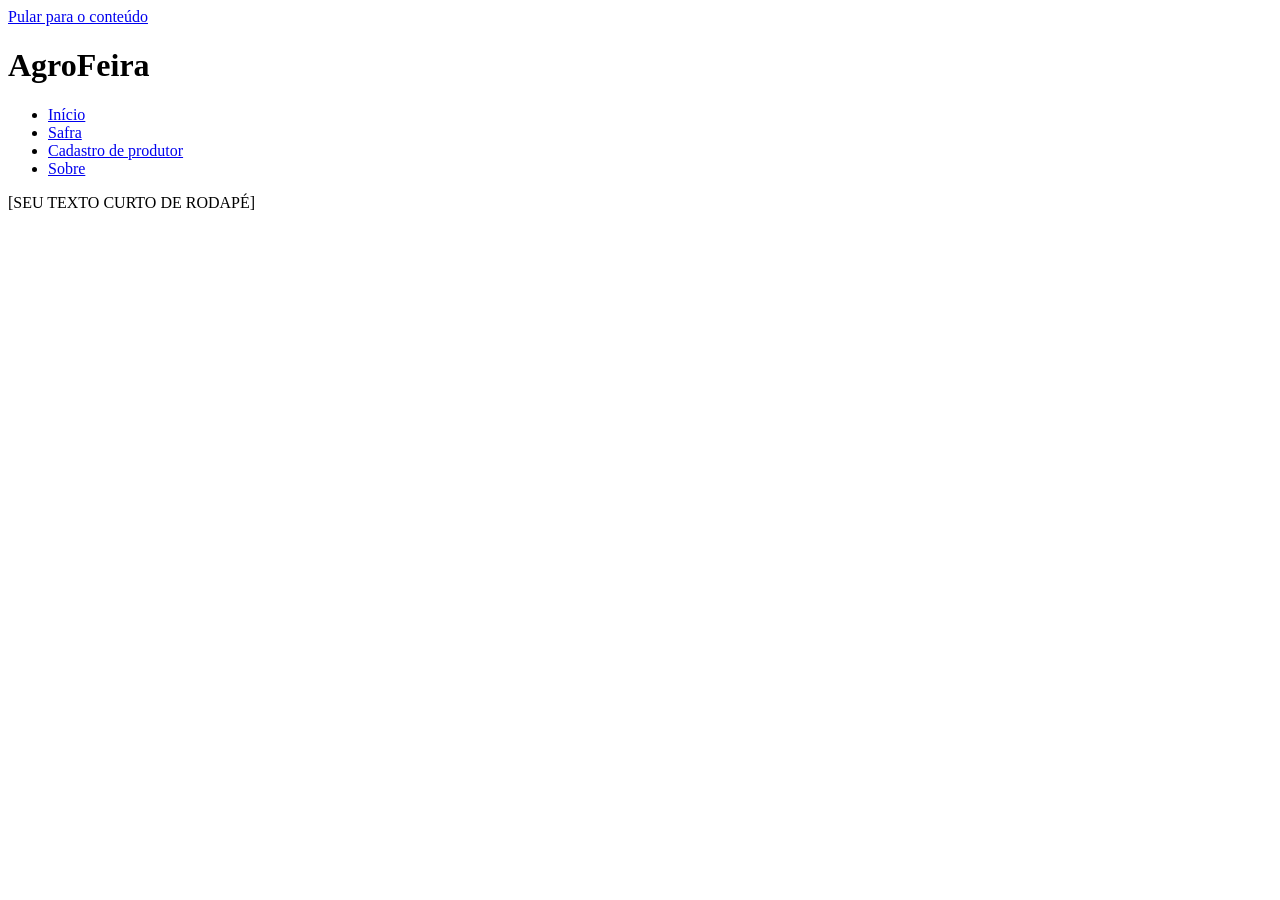
==== cadastro-produtor.html @ a7de07a6 "moldura das 4 páginas" ====
<!DOCTYPE html>
<html lang="pt-BR">
<head>
  <meta charset="UTF-8">
  <meta name="viewport" content="width=device-width, initial-scale=1.0">
  <title>AgroFeira - Cadastro de produtor</title>
</head>
<body>

  <a href="#conteudo" class="pular">Pular para o conteúdo</a>

  <header class="cabecalho-site">
    <h1>AgroFeira</h1>
    <nav aria-label="1">
      <ul class="menu">
        <li><a href="index.html">Início</a></li>
        <li><a href="safra.html">Safra</a></li>
        <li><a href="cadastro-produtor.html" aria-current="page">Cadastro de produtor</a></li>
        <li><a href="sobre.html">Sobre</a></li>
      </ul>
    </nav>
  </header>

  <main id="conteudo">
    <!-- AQUI VOCÊ ESCREVE O FORMULÁRIO (Passo 6 do roteiro) -->
  </main>

  <footer class="rodape-site">
    <p>[SEU TEXTO CURTO DE RODAPÉ]</p>
  </footer>

</body>
</html>
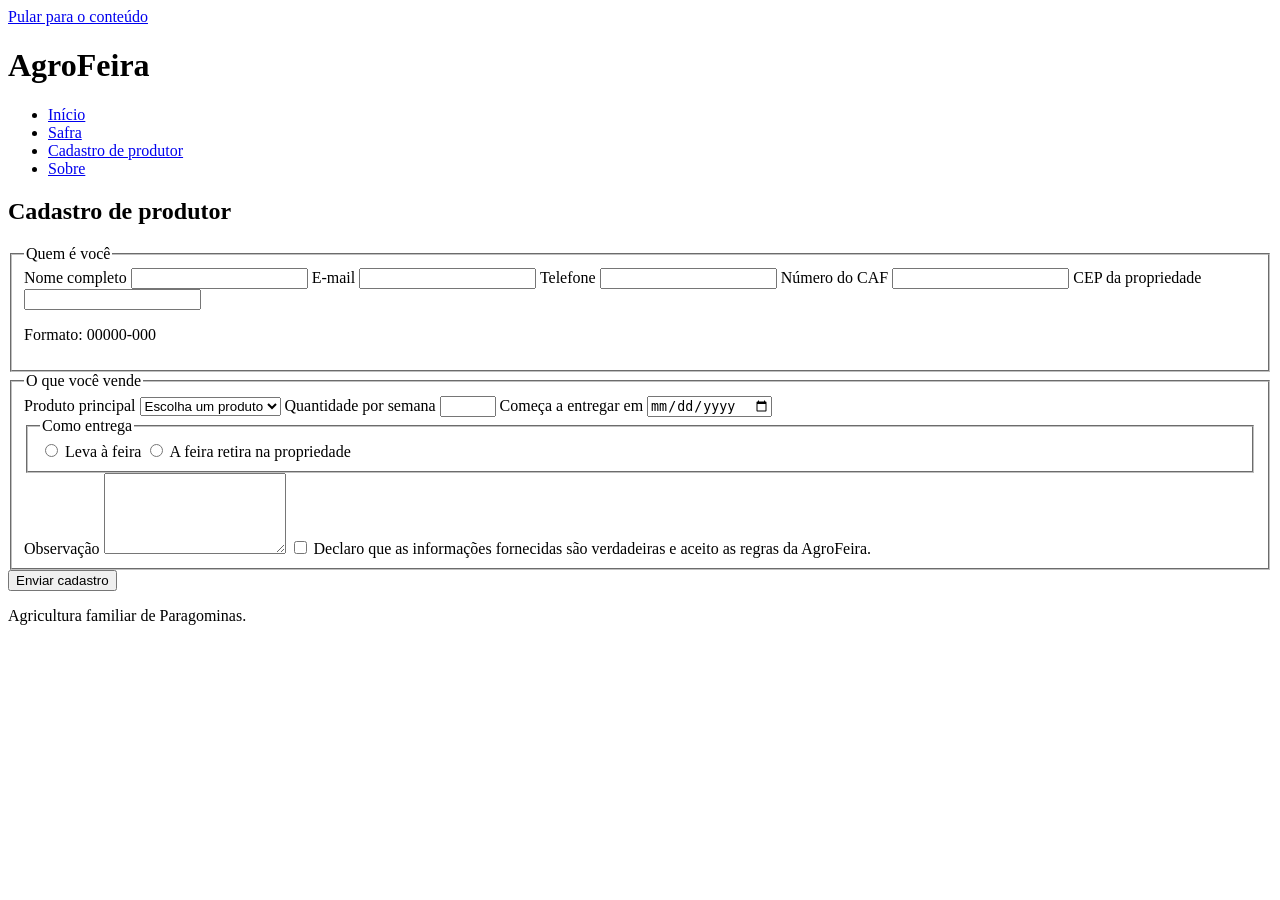
==== commit 53543ceb: "cadastro" ====
--- a/cadastro-produtor.html
+++ b/cadastro-produtor.html
@@ -11,7 +11,7 @@
 
   <header class="cabecalho-site">
     <h1>AgroFeira</h1>
-    <nav aria-label="1">
+    <nav aria-label="Principal">
       <ul class="menu">
         <li><a href="index.html">Início</a></li>
         <li><a href="safra.html">Safra</a></li>
@@ -22,11 +22,100 @@
   </header>
 
   <main id="conteudo">
-    <!-- AQUI VOCÊ ESCREVE O FORMULÁRIO (Passo 6 do roteiro) -->
+
+    <h2>Cadastro de produtor</h2>
+
+    <form class="formulario-cadastro">
+
+      <fieldset>
+        <legend>Quem é você</legend>
+
+        <label for="nome">Nome completo</label>
+        <input type="text" id="nome" name="nome" required autocomplete="name">
+
+        <label for="email">E-mail</label>
+        <input type="email" id="email" name="email" required autocomplete="email">
+
+        <label for="telefone">Telefone</label>
+        <input type="tel" id="telefone" name="telefone" autocomplete="tel">
+
+        <label for="caf">Número do CAF</label>
+        <input type="text" id="caf" name="caf">
+
+        <label for="cep">CEP da propriedade</label>
+        <input
+          type="text"
+          id="cep"
+          name="cep"
+          inputmode="numeric"
+          pattern="[0-9]{5}-?[0-9]{3}"
+          aria-describedby="cep-ajuda">
+        <p id="cep-ajuda">Formato: 00000-000</p>
+
+      </fieldset>
+
+      <fieldset>
+        <legend>O que você vende</legend>
+
+        <label for="produto">Produto principal</label>
+        <select id="produto" name="produto" required>
+          <option value="">Escolha um produto</option>
+          <option value="mandioca">Mandioca</option>
+          <option value="banana">Banana-prata</option>
+          <option value="acai">Açaí</option>
+          <option value="pimenta">Pimenta-do-reino</option>
+          <option value="cupuacu">Cupuaçu</option>
+          <option value="alface">Alface</option>
+        </select>
+
+        <label for="quantidade">Quantidade por semana</label>
+        <input
+          type="number"
+          id="quantidade"
+          name="quantidade"
+          min="1"
+          max="500"
+          step="1"
+          required>
+
+        <label for="data-entrega">Começa a entregar em</label>
+        <input type="date" id="data-entrega" name="data-entrega">
+
+        <fieldset>
+          <legend>Como entrega</legend>
+
+          <label for="entrega-feira">
+            <input type="radio" id="entrega-feira" name="entrega" value="feira">
+            Leva à feira
+          </label>
+
+          <label for="entrega-propriedade">
+            <input type="radio" id="entrega-propriedade" name="entrega" value="propriedade">
+            A feira retira na propriedade
+          </label>
+
+        </fieldset>
+
+        <label for="observacao">Observação</label>
+        <textarea id="observacao" name="observacao" rows="5"></textarea>
+
+        <label for="aceite">
+          <input type="checkbox" id="aceite" name="aceite" required>
+          Declaro que as informações fornecidas são verdadeiras e aceito as regras da AgroFeira.
+        </label>
+
+      </fieldset>
+
+      <button type="submit">Enviar cadastro</button>
+
+    </form>
+
+    <p role="status"></p>
+
   </main>
 
   <footer class="rodape-site">
-    <p>[SEU TEXTO CURTO DE RODAPÉ]</p>
+    <p>Agricultura familiar de Paragominas.</p>
   </footer>
 
 </body>
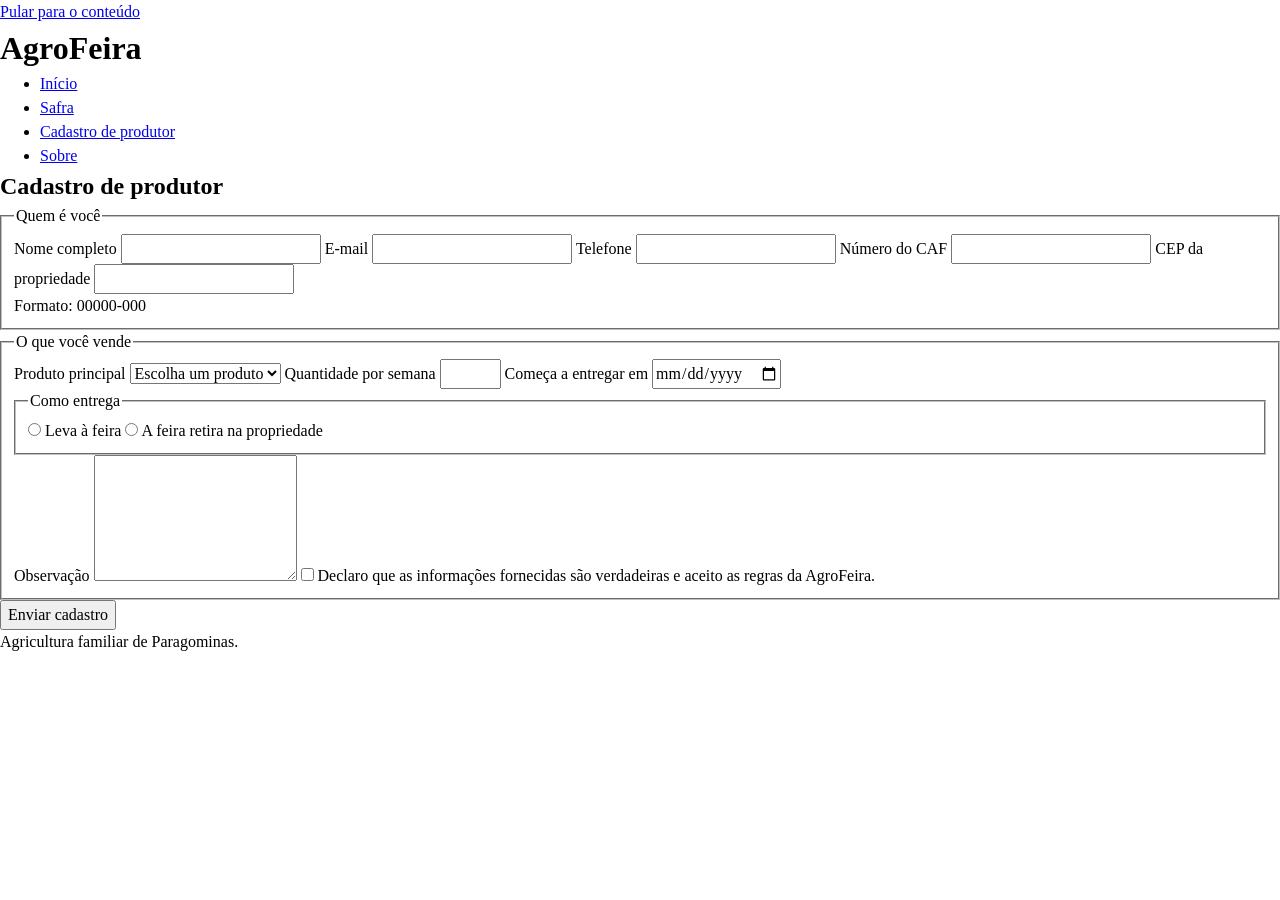
==== commit f0b35835: "fonte" ====
--- a/cadastro-produtor.html
+++ b/cadastro-produtor.html
@@ -4,6 +4,14 @@
   <meta charset="UTF-8">
   <meta name="viewport" content="width=device-width, initial-scale=1.0">
   <title>AgroFeira - Cadastro de produtor</title>
+
+  <link rel="preconnect" href="https://fonts.googleapis.com">
+  <link rel="preconnect" href="https://fonts.gstatic.com" crossorigin>
+  <link href="https://fonts.googleapis.com/css2?family=Lora:ital,wght@0,400..700;1,400..700&display=swap" rel="stylesheet">
+
+  <link rel="stylesheet" href="reset.css">
+  <link rel="stylesheet" href="tokens.css">
+  <link rel="stylesheet" href="estilo.css">
 </head>
 <body>
 
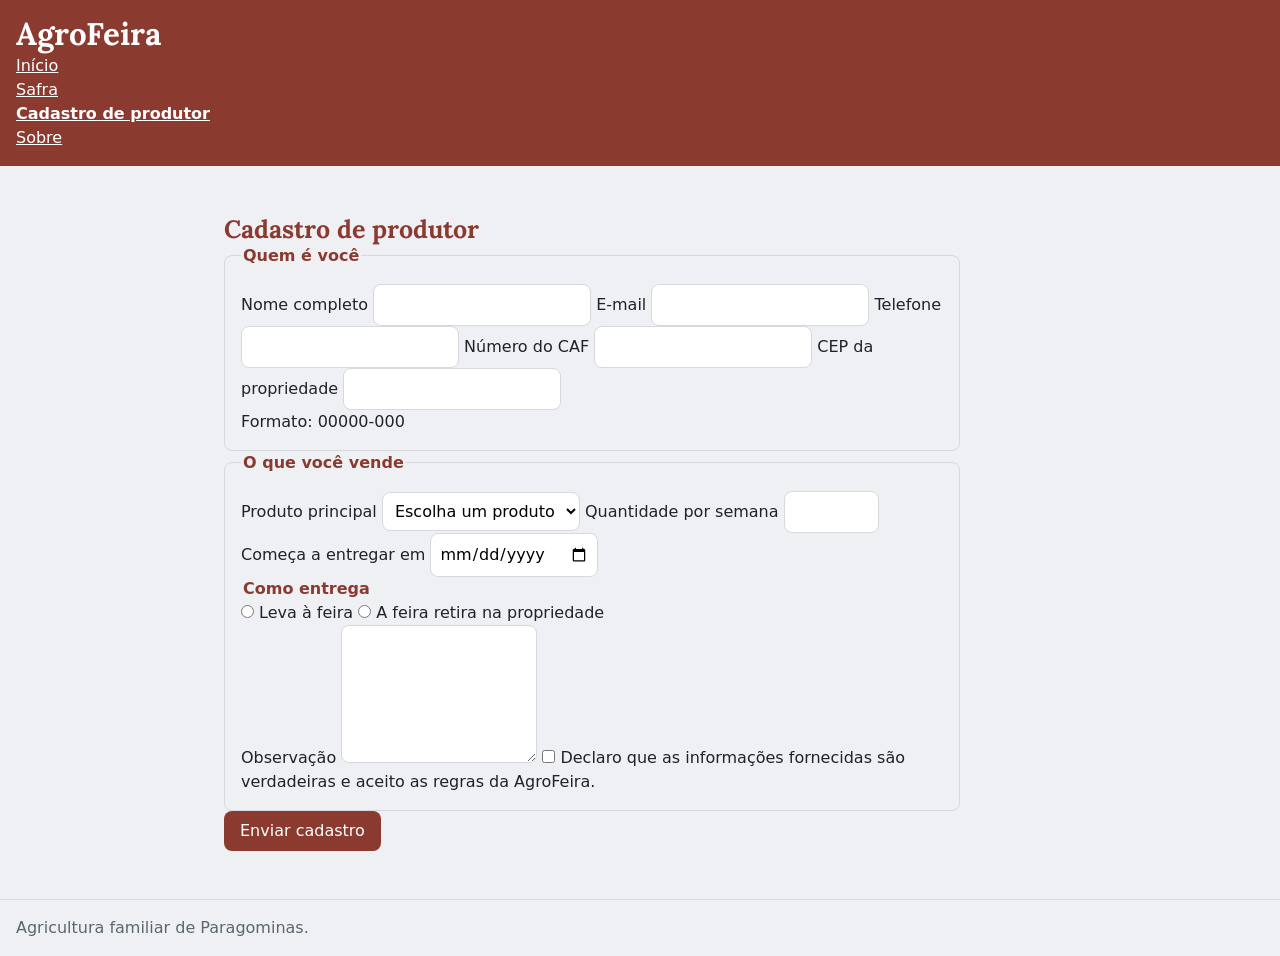
==== commit 4d4094bd: "Organiza CSS em camadas e adiciona tema escuro" ====
--- a/cadastro-produtor.html
+++ b/cadastro-produtor.html
@@ -9,9 +9,12 @@
   <link rel="preconnect" href="https://fonts.gstatic.com" crossorigin>
   <link href="https://fonts.googleapis.com/css2?family=Lora:ital,wght@0,400..700;1,400..700&display=swap" rel="stylesheet">
 
-  <link rel="stylesheet" href="reset.css">
+  <link rel="stylesheet" href="camadas.css">
+    <link rel="stylesheet" href="reset.css">
   <link rel="stylesheet" href="tokens.css">
-  <link rel="stylesheet" href="estilo.css">
+  <link rel="stylesheet" href="base.css">
+    <link rel="stylesheet" href="componentes.css">
+    <link rel="stylesheet" href="utilitarios.css">
 </head>
 <body>
 
--- a/camadas.css
+++ b/camadas.css
@@ -0,0 +1 @@
+@layer reset, base, componentes, utilitarios;
--- a/tokens.css
+++ b/tokens.css
@@ -0,0 +1,41 @@
+@layer base {
+  :root {
+    color-scheme: light;
+    --cor-fundo: #eef0f3;
+    --cor-superficie: #ffffff;
+    --cor-texto: #1f2328;
+    --cor-texto-suave: #5b6670;
+    --cor-marca: #8b3a2f;
+    --cor-sobre-marca: #ffffff;
+    --cor-borda: #d5d8dd;
+    --cor-marca-forte: #64251e;
+    --cor-foco: #005fcc;
+    --fonte-texto: system-ui, sans-serif;
+    --fonte-titulo: "Lora", serif;
+    --tamanho-texto: 1rem;
+    --tamanho-h3: 1.25rem;
+    --tamanho-h2: 1.5625rem;
+    --tamanho-h1: 1.953125rem;
+    --espaco-1: 0.25rem;
+    --espaco-2: 0.5rem;
+    --espaco-3: 1rem;
+    --espaco-4: 2rem;
+    --raio: 8px;
+    --sombra: 0 2px 8px rgb(0 0 0 / 0.08);
+  }
+
+  @media (prefers-color-scheme: dark) {
+    :root {
+      color-scheme: dark;
+      --cor-fundo: #17191c;
+      --cor-superficie: #24272b;
+      --cor-texto: #f2f4f7;
+      --cor-texto-suave: #c1c9d2;
+      --cor-marca: #e6a095;
+      --cor-sobre-marca: #24100d;
+      --cor-borda: #555d66;
+      --cor-marca-forte: #f3b7ac;
+      --cor-foco: #8ec5ff;
+    }
+  }
+}
--- a/base.css
+++ b/base.css
@@ -0,0 +1,38 @@
+@layer base {
+  body {
+    margin: 0;
+    background: var(--cor-fundo);
+    color: var(--cor-texto);
+    font-family: var(--fonte-texto);
+    display: grid;
+    grid-template-areas:
+      "cabecalho"
+      "menu"
+      "conteudo"
+      "lateral"
+      "rodape";
+    grid-template-columns: minmax(0, 1fr);
+    gap: var(--espaco-3);
+  }
+
+  img { max-width: 100%; height: auto; }
+  .cabecalho-site { grid-area: cabecalho; }
+  body > nav {
+    grid-area: menu;
+    background: var(--cor-marca);
+    padding: var(--espaco-3);
+  }
+  main { grid-area: conteudo; min-width: 0; }
+  .lateral { grid-area: lateral; min-width: 0; }
+  .rodape-site { grid-area: rodape; }
+
+  @media (min-width: 60rem) {
+    body {
+      grid-template-areas:
+        "cabecalho cabecalho cabecalho"
+        "menu conteudo lateral"
+        "rodape rodape rodape";
+      grid-template-columns: 12rem minmax(0, 1fr) 18rem;
+    }
+  }
+}
--- a/componentes.css
+++ b/componentes.css
@@ -0,0 +1,328 @@
+@layer componentes {
+/* Página inteira */
+
+body {
+  background-color: var(--cor-fundo);
+  color: var(--cor-texto);
+  font-family: var(--fonte-texto);
+  font-size: var(--tamanho-texto);
+}
+
+/* Conteúdo principal e relacionado */
+
+main,
+aside {
+  padding: var(--espaco-4) var(--espaco-3);
+}
+
+/* Os três níveis de título */
+
+h1,
+h2,
+h3 {
+  font-family: var(--fonte-titulo);
+  line-height: 1.2;
+}
+
+h1 {
+  font-size: var(--tamanho-h1);
+}
+
+h2 {
+  font-size: var(--tamanho-h2);
+}
+
+h3 {
+  font-size: var(--tamanho-h3);
+}
+
+/* Títulos de segundo e terceiro nível na cor da marca */
+
+h2,
+h3 {
+  color: var(--cor-marca);
+}
+
+/* Ritmo vertical */
+
+h2,
+h3 {
+  margin-top: var(--espaco-4);
+  margin-bottom: var(--espaco-2);
+}
+
+p {
+  margin-bottom: var(--espaco-3);
+}
+
+/* Medida da linha */
+
+p {
+  max-width: 68ch;
+}
+
+/* Cabeçalho */
+
+.cabecalho-site {
+  background-color: var(--cor-marca);
+  color: var(--cor-sobre-marca);
+  padding: var(--espaco-3) var(--espaco-3);
+}
+
+/* Menu */
+
+.menu {
+  list-style: none;
+  padding-left: 0;
+}
+
+.menu a {
+  color: var(--cor-sobre-marca);
+}
+
+.menu a[aria-current="page"] {
+  font-weight: bold;
+}
+
+/* Rodapé */
+
+.rodape-site {
+  border-top: 1px solid var(--cor-borda);
+  color: var(--cor-texto-suave);
+  padding: var(--espaco-3);
+}
+
+/* Lista de produtos */
+
+.lista-produtos {
+  list-style: none;
+  padding-left: 0;
+}
+
+/* Cartão */
+
+.cartao-produto {
+  background-color: var(--cor-superficie);
+  border: 1px solid var(--cor-borda);
+  border-radius: var(--raio);
+  box-shadow: var(--sombra);
+  padding: var(--espaco-3);
+  margin-bottom: var(--espaco-3);
+  max-width: 30rem;
+}
+
+/* Legenda da figura */
+
+.figura-destaque figcaption {
+  color: var(--cor-texto-suave);
+  margin-top: var(--espaco-1);
+}
+
+/* Campo de busca */
+
+.busca input {
+  border: 1px solid var(--cor-borda);
+  border-radius: var(--raio);
+  padding: 0.5em;
+  background-color: var(--cor-superficie);
+}
+
+/* Os dois botões do site */
+
+.busca button,
+.formulario-cadastro button {
+  background-color: var(--cor-marca);
+  color: var(--cor-sobre-marca);
+  border: none;
+  border-radius: var(--raio);
+  padding: 0.5em 1em;
+}
+
+/* Aviso */
+
+.aviso {
+  background-color: var(--cor-superficie);
+  border: 1px solid var(--cor-marca);
+  border-radius: var(--raio);
+  padding: var(--espaco-3);
+  max-width: 68ch;
+}
+/* Tabela de safra */
+
+.tabela-safra th,
+.tabela-safra td {
+  padding: var(--espaco-2);
+}
+
+.tabela-safra thead th {
+  background-color: var(--cor-marca);
+  color: var(--cor-sobre-marca);
+}
+
+.tabela-safra tbody td {
+  background-color: var(--cor-superficie);
+}
+
+/* Formulário de cadastro */
+
+.formulario-cadastro fieldset {
+  border: 1px solid var(--cor-borda);
+  border-radius: var(--raio);
+  padding: var(--espaco-3);
+  margin-bottom: var(--espaco-3);
+}
+
+.formulario-cadastro fieldset fieldset {
+  border: none;
+  padding: 0;
+}
+
+.formulario-cadastro legend {
+  font-weight: bold;
+  color: var(--cor-marca);
+}
+
+.formulario-cadastro input[type="text"],
+.formulario-cadastro input[type="email"],
+.formulario-cadastro input[type="tel"],
+.formulario-cadastro input[type="number"],
+.formulario-cadastro input[type="date"],
+.formulario-cadastro select,
+.formulario-cadastro textarea {
+  border: 1px solid var(--cor-borda);
+  border-radius: var(--raio);
+  padding: 0.5em;
+  background-color: var(--cor-superficie);
+}
+
+/* Sobre */
+
+blockquote {
+  color: var(--cor-texto-suave);
+  padding-left: var(--espaco-3);
+}
+
+dt {
+  font-weight: bold;
+}
+
+.pergunta {
+  border: 1px solid var(--cor-borda);
+  border-radius: var(--raio);
+  padding: var(--espaco-3);
+  margin-bottom: var(--espaco-2);
+  max-width: 68ch;
+}
+
+/* Barra de categorias com Flexbox */
+.barra-categorias {
+  display: flex;
+  flex-wrap: wrap;
+  gap: var(--espaco-2);
+  margin-bottom: var(--espaco-3);
+}
+
+/* Catálogo com CSS Grid */
+main .lista-produtos {
+  display: grid;
+  grid-template-columns: repeat(
+    auto-fit,
+    minmax(min(100%, 15rem), 1fr)
+  );
+  gap: var(--espaco-3);
+}
+
+/* Evita espaço extra cartões */
+main .cartao-produto {
+  margin-bottom: 0;
+  max-width: none;
+}
+
+/* Lateral em uma coluna */
+.lateral .lista-produtos {
+  display: grid;
+  grid-template-columns: minmax(0, 1fr);
+  gap: var(--espaco-3);
+}
+
+.lateral .cartao-produto {
+  margin-bottom: 0;
+  max-width: none;
+}
+
+.cartao-produto {
+  container-type: inline-size;
+}
+
+/* Container query*/
+@container (min-width: 30rem) {
+  .cartao-produto article {
+    display: grid;
+    grid-template-columns: minmax(8rem, 1fr) 2fr;
+    gap: var(--espaco-3);
+    align-items: center;
+  }
+
+  .cartao-produto article img {
+    grid-column: 1;
+    grid-row: 1 / span 4;
+    width: 100%;
+    height: 100%;
+    object-fit: cover;
+  }
+
+  .cartao-produto article h3,
+  .cartao-produto article p,
+  .cartao-produto article button {
+    grid-column: 2;
+  }
+}
+
+/* Pular direto ao conteúdo */
+.pular {
+  position: absolute;
+  left: -9999px;
+}
+
+.pular:focus {
+  left: var(--espaco-3);
+  top: var(--espaco-3);
+  z-index: 1000;
+  padding: var(--espaco-2);
+  background: var(--cor-superficie);
+  color: var(--cor-texto);
+}
+
+/* Destaque visível*/
+a:focus-visible,
+button:focus-visible,
+input:focus-visible {
+  outline: 3px solid var(--cor-marca);
+  outline-offset: 3px;
+}
+
+/* Escurece os botões - mouse */
+.barra-categorias button:hover,
+.busca button:hover,
+.formulario-cadastro button:hover {
+  filter: brightness(0.85);
+}
+
+/* Destaca o cartão */
+.cartao-produto:has(a:focus-visible) {
+  outline: 3px solid var(--cor-marca);
+  outline-offset: 2px;
+}
+
+.barra-categorias {
+  display: flex;
+  flex-wrap: wrap;
+  gap: 1rem;
+  align-items: center;
+}
+
+/* Destaque ocupa toda a linha do catálogo */
+main .lista-produtos .destaque {
+  grid-column: 1 / -1;
+}
+}
--- a/utilitarios.css
+++ b/utilitarios.css
@@ -0,0 +1,2 @@
+@layer utilitarios {
+}
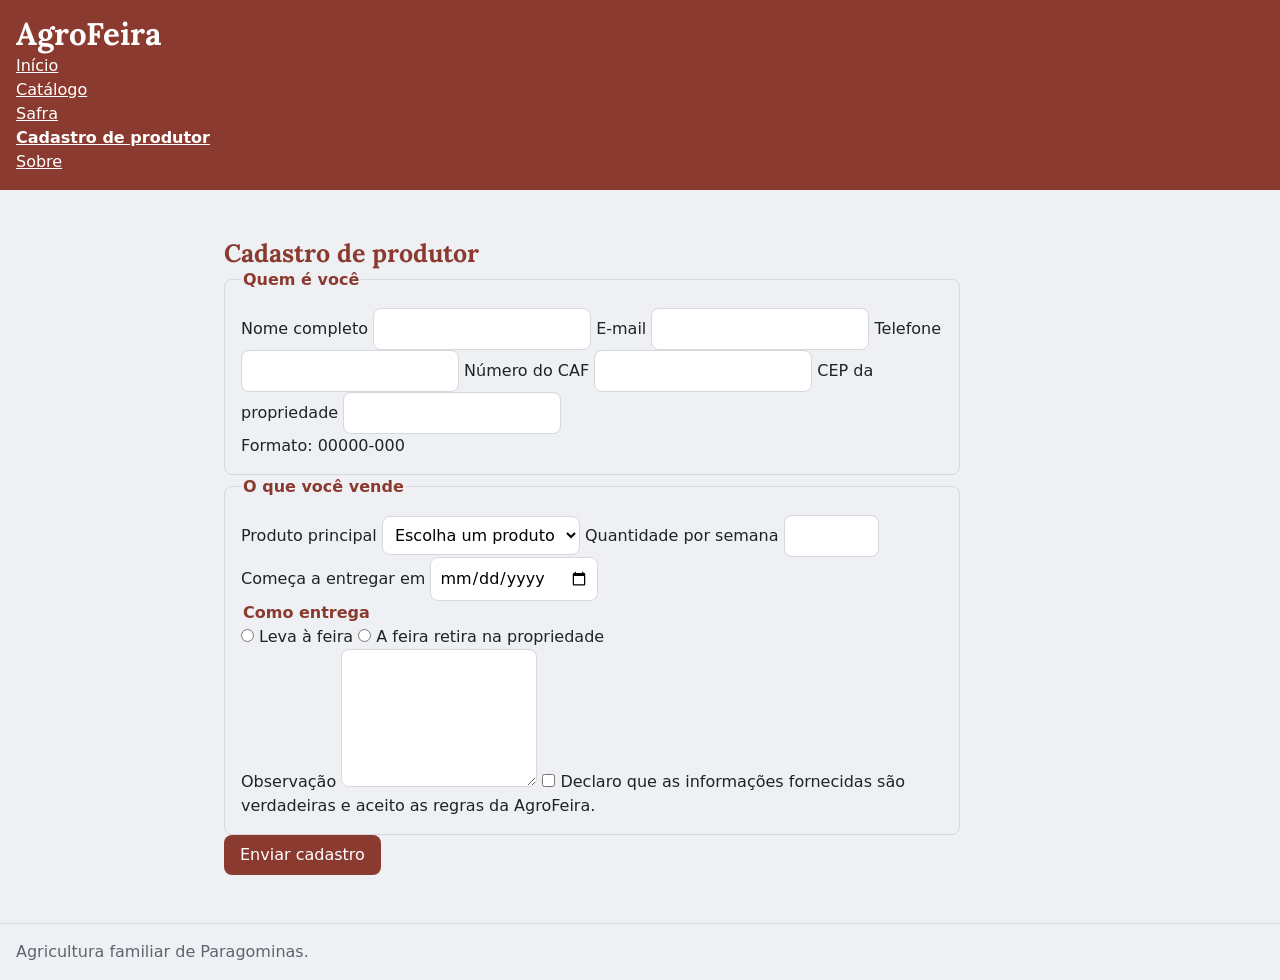
==== commit bdc3259d: "Corrige menu e link de acessibilidade" ====
--- a/cadastro-produtor.html
+++ b/cadastro-produtor.html
@@ -25,6 +25,7 @@
     <nav aria-label="Principal">
       <ul class="menu">
         <li><a href="index.html">Início</a></li>
+        <li><a href="catalogo.html">Catálogo</a></li>
         <li><a href="safra.html">Safra</a></li>
         <li><a href="cadastro-produtor.html" aria-current="page">Cadastro de produtor</a></li>
         <li><a href="sobre.html">Sobre</a></li>
--- a/componentes.css
+++ b/componentes.css
@@ -280,11 +280,13 @@
 
 /* Pular direto ao conteúdo */
 .pular {
-  position: absolute;
+  position: fixed;
+  top: var(--espaco-3);
   left: -9999px;
-}
-
-.pular:focus {
+  z-index: 1000;
+}
+
+.pular:focus-visible {
   left: var(--espaco-3);
   top: var(--espaco-3);
   z-index: 1000;
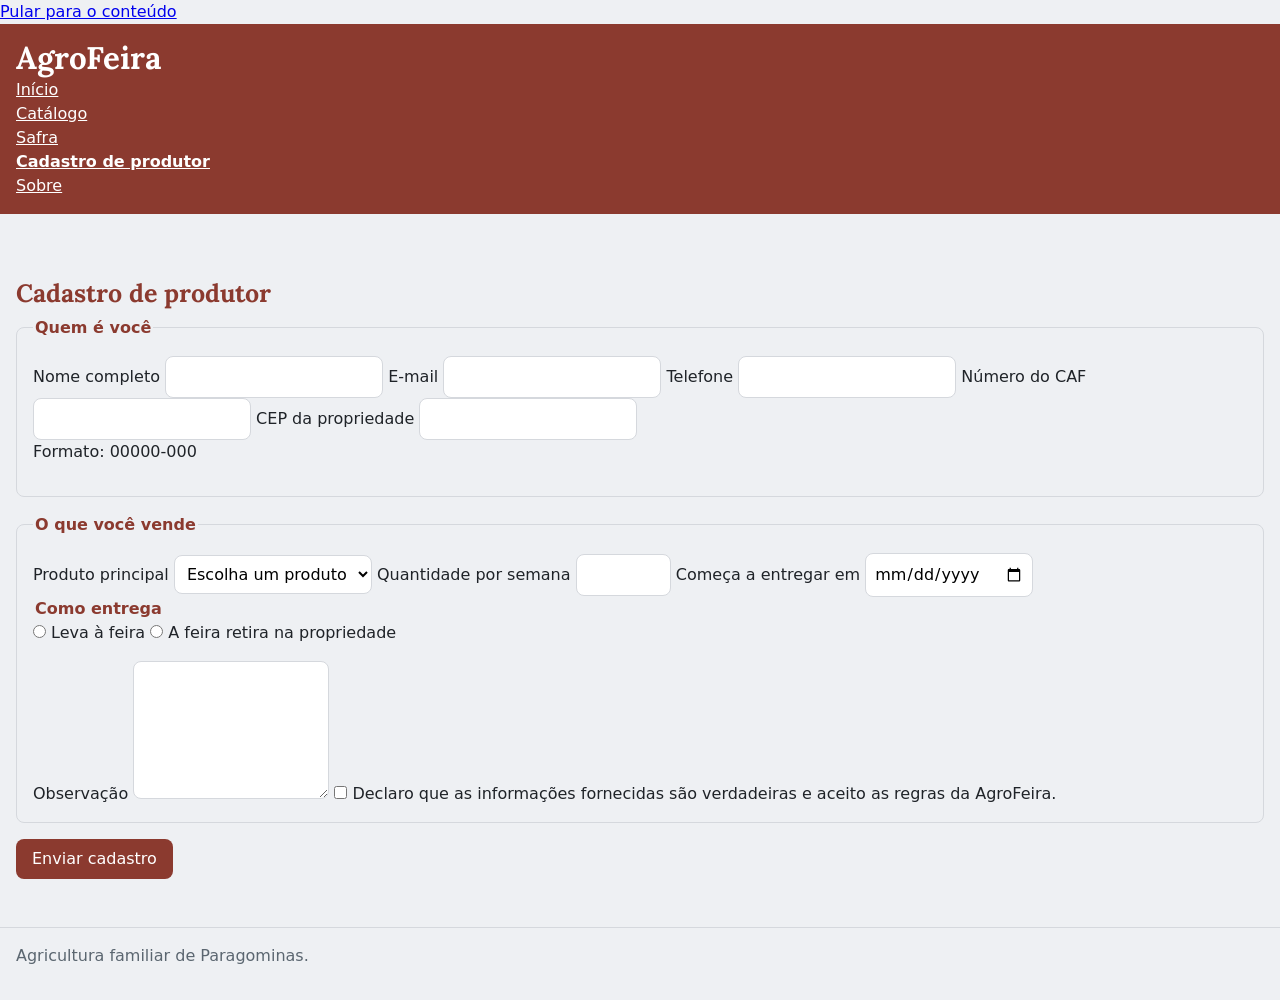
==== commit 27d6966f: "at" ====
--- a/cadastro-produtor.html
+++ b/cadastro-produtor.html
@@ -4,18 +4,16 @@
   <meta charset="UTF-8">
   <meta name="viewport" content="width=device-width, initial-scale=1.0">
   <title>AgroFeira - Cadastro de produtor</title>
-
-  <link rel="preconnect" href="https://fonts.googleapis.com">
-  <link rel="preconnect" href="https://fonts.gstatic.com" crossorigin>
-  <link href="https://fonts.googleapis.com/css2?family=Lora:ital,wght@0,400..700;1,400..700&display=swap" rel="stylesheet">
-
-  <link rel="stylesheet" href="camadas.css">
+    <link rel="stylesheet" href="camadas.css">
+    <link rel="preconnect" href="https://fonts.googleapis.com">
+    <link rel="preconnect" href="https://fonts.gstatic.com" crossorigin>
+    <link href="https://fonts.googleapis.com/css2?family=Lora:ital,wght@0,400..700;1,400..700&display=swap" rel="stylesheet">
     <link rel="stylesheet" href="reset.css">
-  <link rel="stylesheet" href="tokens.css">
-  <link rel="stylesheet" href="base.css">
+    <link rel="stylesheet" href="tokens.css">
+    <link rel="stylesheet" href="base.css">
     <link rel="stylesheet" href="componentes.css">
     <link rel="stylesheet" href="utilitarios.css">
-</head>
+  </head>
 <body>
 
   <a href="#conteudo" class="pular">Pular para o conteúdo</a>
@@ -131,4 +129,4 @@
   </footer>
 
 </body>
-</html>+</html>
--- a/tokens.css
+++ b/tokens.css
@@ -1,15 +1,15 @@
 @layer base {
   :root {
-    color-scheme: light;
+    color-scheme: light; /* Texto/fundo: 13,84:1; texto/superfície: 15,80:1. */
     --cor-fundo: #eef0f3;
     --cor-superficie: #ffffff;
     --cor-texto: #1f2328;
     --cor-texto-suave: #5b6670;
-    --cor-marca: #8b3a2f;
+    --cor-marca: #8b3a2f; /* Marca/texto branco: 7,65:1. */
     --cor-sobre-marca: #ffffff;
     --cor-borda: #d5d8dd;
-    --cor-marca-forte: #64251e;
-    --cor-foco: #005fcc;
+    --cor-marca-forte: #64251e; /* Hover/texto branco: 11,51:1. */
+    --cor-foco: #005fcc; /* Foco/superfície branca: 5,98:1. */
     --fonte-texto: system-ui, sans-serif;
     --fonte-titulo: "Lora", serif;
     --tamanho-texto: 1rem;
@@ -26,16 +26,16 @@
 
   @media (prefers-color-scheme: dark) {
     :root {
-      color-scheme: dark;
+      color-scheme: dark; /* Texto/fundo: 15,99:1; texto/superfície: 13,61:1. */
       --cor-fundo: #17191c;
       --cor-superficie: #24272b;
       --cor-texto: #f2f4f7;
       --cor-texto-suave: #c1c9d2;
-      --cor-marca: #e6a095;
+      --cor-marca: #e6a095; /* Marca/texto escuro: 8,51:1. */
       --cor-sobre-marca: #24100d;
       --cor-borda: #555d66;
-      --cor-marca-forte: #f3b7ac;
-      --cor-foco: #8ec5ff;
+      --cor-marca-forte: #f3b7ac; /* Hover/texto escuro: 10,55:1. */
+      --cor-foco: #8ec5ff; /* Foco/superfície escura: 8,27:1. */
     }
   }
 }
--- a/base.css
+++ b/base.css
@@ -4,6 +4,15 @@
     background: var(--cor-fundo);
     color: var(--cor-texto);
     font-family: var(--fonte-texto);
+    font-size: var(--tamanho-texto);
+  }
+
+  img {
+    max-width: 100%;
+    height: auto;
+  }
+
+  .pagina-catalogo {
     display: grid;
     grid-template-areas:
       "cabecalho"
@@ -15,19 +24,32 @@
     gap: var(--espaco-3);
   }
 
-  img { max-width: 100%; height: auto; }
-  .cabecalho-site { grid-area: cabecalho; }
-  body > nav {
+  .cabecalho-site {
+    grid-area: cabecalho;
+  }
+
+  .pagina-catalogo > nav {
     grid-area: menu;
     background: var(--cor-marca);
     padding: var(--espaco-3);
   }
-  main { grid-area: conteudo; min-width: 0; }
-  .lateral { grid-area: lateral; min-width: 0; }
-  .rodape-site { grid-area: rodape; }
+
+  .pagina-catalogo > main {
+    grid-area: conteudo;
+    min-width: 0;
+  }
+
+  .pagina-catalogo .lateral {
+    grid-area: lateral;
+    min-width: 0;
+  }
+
+  .rodape-site {
+    grid-area: rodape;
+  }
 
   @media (min-width: 60rem) {
-    body {
+    .pagina-catalogo {
       grid-template-areas:
         "cabecalho cabecalho cabecalho"
         "menu conteudo lateral"
--- a/componentes.css
+++ b/componentes.css
@@ -107,8 +107,7 @@
   border-radius: var(--raio);
   box-shadow: var(--sombra);
   padding: var(--espaco-3);
-  margin-bottom: var(--espaco-3);
-  max-width: 30rem;
+  container-type: inline-size;
 }
 
 /* Legenda da figura */
@@ -130,7 +129,8 @@
 /* Os dois botões do site */
 
 .busca button,
-.formulario-cadastro button {
+.formulario-cadastro button,
+.cartao-produto button {
   background-color: var(--cor-marca);
   color: var(--cor-sobre-marca);
   border: none;
@@ -225,12 +225,10 @@
 /* Catálogo com CSS Grid */
 main .lista-produtos {
   display: grid;
-  grid-template-columns: repeat(
-    auto-fit,
-    minmax(min(100%, 15rem), 1fr)
-  );
+  grid-template-columns: repeat(auto-fit, minmax(12rem, 1fr));
   gap: var(--espaco-3);
 }
+
 
 /* Evita espaço extra cartões */
 main .cartao-produto {
@@ -254,7 +252,8 @@
   container-type: inline-size;
 }
 
-/* Container query*/
+/* Container query — quando o cartão tem largura suficiente, a imagem fica à esquerda e as informações ficam empilhadas à direita. */
+
 @container (min-width: 30rem) {
   .cartao-produto article {
     display: grid;
@@ -278,41 +277,30 @@
   }
 }
 
-/* Pular direto ao conteúdo */
-.pular {
-  position: fixed;
-  top: var(--espaco-3);
-  left: -9999px;
-  z-index: 1000;
-}
-
-.pular:focus-visible {
-  left: var(--espaco-3);
-  top: var(--espaco-3);
-  z-index: 1000;
-  padding: var(--espaco-2);
-  background: var(--cor-superficie);
-  color: var(--cor-texto);
-}
-
-/* Destaque visível*/
-a:focus-visible,
-button:focus-visible,
-input:focus-visible {
-  outline: 3px solid var(--cor-marca);
+/* Foco visível por teclado em todos os elementos */
+:focus-visible {
+  outline: 3px solid var(--cor-foco);
   outline-offset: 3px;
 }
 
-/* Escurece os botões - mouse */
+/* Contraste do foco sobre o cabeçalho e o menu */
+.cabecalho-site :focus-visible,
+body > nav :focus-visible {
+  outline-color: var(--cor-sobre-marca);
+}
+
+/* Escurece os botões ao passar o mouse */
 .barra-categorias button:hover,
 .busca button:hover,
-.formulario-cadastro button:hover {
-  filter: brightness(0.85);
+.formulario-cadastro button:hover,
+.cartao-produto button:hover {
+  background-color: var(--cor-marca-forte);
 }
 
 /* Destaca o cartão */
-.cartao-produto:has(a:focus-visible) {
-  outline: 3px solid var(--cor-marca);
+/* :has() — destaca o cartão quando seu botão recebe foco */
+.cartao-produto:has(button:focus-visible) {
+  outline: 3px solid var(--cor-foco);
   outline-offset: 2px;
 }
 
@@ -328,3 +316,20 @@
   grid-column: 1 / -1;
 }
 }
+
+@layer componentes {
+  .pular:focus,
+  .pular:focus-visible {
+    position: fixed;
+    top: 1rem;
+    left: 1rem;
+    z-index: 9999;
+    padding: 0.75rem 1rem;
+    background: var(--cor-superficie);
+    color: var(--cor-texto);
+    border: 3px solid var(--cor-foco);
+    border-radius: var(--raio);
+    outline: 3px solid var(--cor-foco);
+    outline-offset: 2px;
+  }
+}
